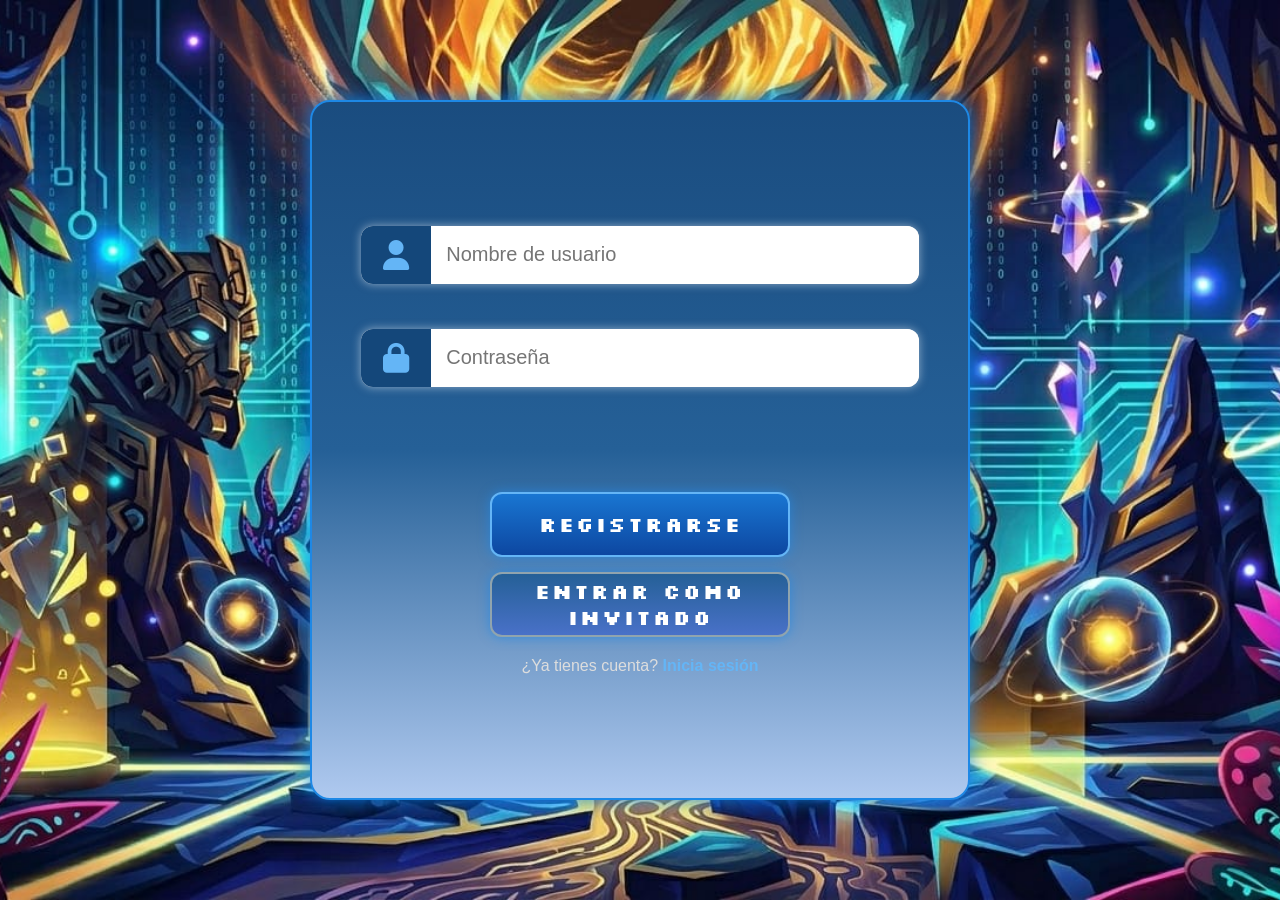
==== registro.html @ 5fcc48f3 "Add files via upload" ====
<!DOCTYPE html>
<html lang="es">
<head>
<meta charset="UTF-8">
<meta name="viewport" content="width=device-width, initial-scale=1.0">
<title>Registro | APP GAME</title>
<link rel="stylesheet" href="registro.css">
<link rel="stylesheet" href="daltonismo.css">
<link rel="stylesheet" href="https://cdnjs.cloudflare.com/ajax/libs/font-awesome/6.5.2/css/all.min.css">
</head>
<body>
<div class="contenedor">
<div class="panel">
<form action="registro.php" method="POST">
<div class="campo">
<i class="fa-solid fa-user"></i>
<input 
type="text" 
name="usuario" 
placeholder="Nombre de usuario"
autocomplete="off"
required>
</div>
<div class="campo">
<i class="fa-solid fa-lock"></i>
<input 
type="password" 
name="password" 
placeholder="Contraseña"
autocomplete="new-password"
required>
</div>
<button type="submit">
REGISTRARSE
</button>
<button type="button" onclick="entrarInvitado()" class="invitado">
ENTRAR COMO INVITADO
</button>
<p class="cuenta">
¿Ya tienes cuenta?
<a href="iniciosecion.html">Inicia sesión</a>
</p>
</form>
</div>
</div>
<script src="registro.js"></script>
<script src="daltonismo.js"></script>

</body>
</html>
---- registro.css ----
@import url('https://fonts.googleapis.com/css2?family=Silkscreen:wght@700&display=swap');

*{
margin:0;
padding:0;
box-sizing:border-box;
font-family:Arial,Helvetica,sans-serif;
}

body{
background:url("registro.jpg") center/cover fixed no-repeat;
display:flex;
justify-content:center;
align-items:center;
min-height:100vh;
}

.contenedor{
width:100%;
display:flex;
justify-content:center;
align-items:center;
padding:20px;
}

.panel{
width:660px;
min-height:700px;
background:linear-gradient(180deg,#1a4c7f,#256097,#afc9ef);
border:2px solid #1e88e5;
border-radius:20px;
display:flex;
justify-content:center;
align-items:center;
box-shadow:0 0 20px rgba(8, 132, 241, 0.886);
}

form{
width:85%;
text-align:center;
}

.campo{
width:100%;
height:58px;
background:#f5f5f5;
border-radius:12px;
margin-bottom:45px;
display:flex;
align-items:center;
overflow:hidden;
box-shadow:0 0 10px rgba(255, 254, 254, 0.5);
}

.campo i{
width:70px;
height:100%;
font-size:30px;
color:#64b5f6;
background:#14477a;
display:flex;
justify-content:center;
align-items:center;
}

.campo input{
flex:1;
height:100%;
border:none;
outline:none;
padding-left:15px;
font-size:20px;
background:white;
}

button{
margin-top:60px;
width:300px;
height:65px;
background:linear-gradient(#1976d2,#0d47a1);
color:white;
font-family:'Silkscreen',sans-serif;
font-size:20px;
font-weight:bold;
border:2px solid #64b5f6;
border-radius:12px;
cursor:pointer;
letter-spacing:2px;
transition:.3s;
box-shadow:0 0 12px rgba(30,136,229,.7);
}

button:hover{
transform:scale(1.05);
background:linear-gradient(#2196f3,#1565c0);
box-shadow:0 0 20px #2196f3;
}

.invitado{
margin-top:15px;
background:linear-gradient(#256097,#4971c8);
border:2px solid #90a4ae;
color:white;
}

.invitado:hover{
background:#0583c2;
box-shadow:0 0 15px #789bad;
}

.cuenta{
margin-top:20px;
color:#ddd;
font-size:16px;
}

.cuenta a{
color:#64b5f6;
font-weight:bold;
text-decoration:none;
}

.cuenta a:hover{
color:white;
}

@media(max-width:600px){

.panel{
width:95%;
min-height:600px;
}

form{
width:90%;
}

.campo{
height:50px;
margin-bottom:25px;
}

.campo i{
width:50px;
font-size:22px;
}

.campo input{
font-size:16px;
}

button{
width:90%;
height:55px;
font-size:17px;
margin-top:30px;
}

}
---- daltonismo.css ----
body.daltonismo{
    filter:hue-rotate(90deg) saturate(0.8);
}

body.daltonismo button{
    background:#333;
    color:white;
}

body.daltonismo h1{
    color:#ffcc00;
}

body.daltonismo p{
    color:white;
}
.modoDaltonico{
    display:flex;
    align-items:center;
    gap:10px;
    color:white;
}


.switch{
    position:relative;
    width:50px;
    height:25px;
}

.switch input{
    display:none;
}

.slider{
    position:absolute;
    inset:0;
    background:#555;
    border-radius:20px;
    cursor:pointer;
}

.slider:before{
    content:"";
    position:absolute;
    width:21px;
    height:21px;
    left:2px;
    top:2px;
    background:white;
    border-radius:50%;
    transition:.3s;
}

input:checked + .slider{
    background:#35be3b;
}

input:checked + .slider:before{
    transform:translateX(25px);
}
body.daltonismo .capa{
    background:rgba(255,0,0,.20);
    mix-blend-mode:hue;
}
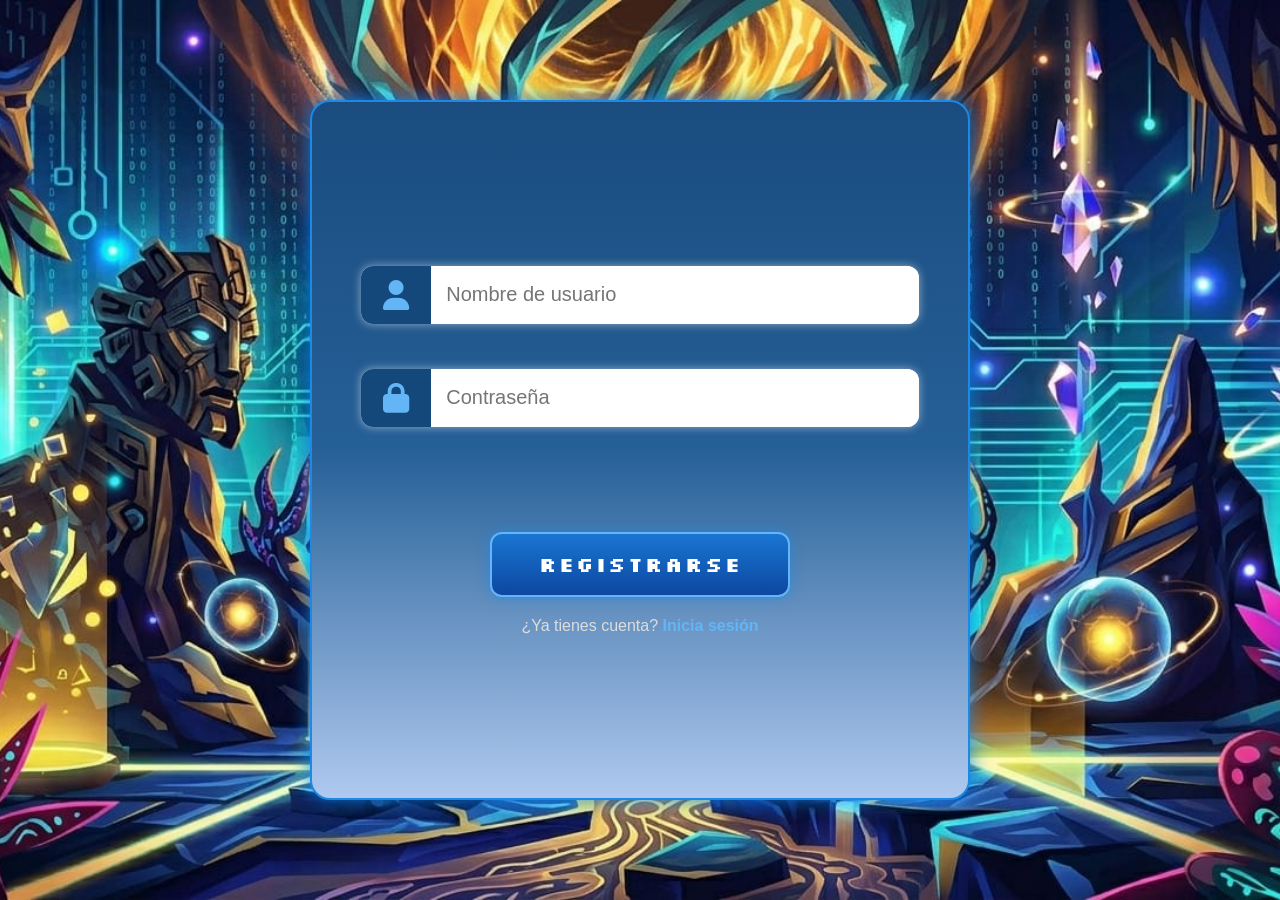
==== commit 9194e4cf: "Add files via upload ACTUALIZACION DE APPGAMER" ====
--- a/registro.html
+++ b/registro.html
@@ -1,50 +1,46 @@
-<!DOCTYPE html>
-<html lang="es">
-<head>
-<meta charset="UTF-8">
-<meta name="viewport" content="width=device-width, initial-scale=1.0">
-<title>Registro | APP GAME</title>
-<link rel="stylesheet" href="registro.css">
-<link rel="stylesheet" href="daltonismo.css">
-<link rel="stylesheet" href="https://cdnjs.cloudflare.com/ajax/libs/font-awesome/6.5.2/css/all.min.css">
-</head>
-<body>
-<div class="contenedor">
-<div class="panel">
-<form action="registro.php" method="POST">
-<div class="campo">
-<i class="fa-solid fa-user"></i>
-<input 
-type="text" 
-name="usuario" 
-placeholder="Nombre de usuario"
-autocomplete="off"
-required>
-</div>
-<div class="campo">
-<i class="fa-solid fa-lock"></i>
-<input 
-type="password" 
-name="password" 
-placeholder="Contraseña"
-autocomplete="new-password"
-required>
-</div>
-<button type="submit">
-REGISTRARSE
-</button>
-<button type="button" onclick="entrarInvitado()" class="invitado">
-ENTRAR COMO INVITADO
-</button>
-<p class="cuenta">
-¿Ya tienes cuenta?
-<a href="iniciosecion.html">Inicia sesión</a>
-</p>
-</form>
-</div>
-</div>
-<script src="registro.js"></script>
-<script src="daltonismo.js"></script>
-
-</body>
+<!DOCTYPE html>
+<html lang="es">
+<head>
+<meta charset="UTF-8">
+<meta name="viewport" content="width=device-width, initial-scale=1.0">
+<title>Registro | APP GAME</title>
+<link rel="stylesheet" href="registro.css">
+<link rel="stylesheet" href="daltonismo.css">
+<link rel="stylesheet" href="https://cdnjs.cloudflare.com/ajax/libs/font-awesome/6.5.2/css/all.min.css">
+</head>
+<body>
+<div class="contenedor">
+<div class="panel">
+<form action="registro.php" method="POST">
+<div class="campo">
+<i class="fa-solid fa-user"></i>
+<input 
+type="text" 
+name="usuario" 
+placeholder="Nombre de usuario"
+autocomplete="off"
+required>
+</div>
+<div class="campo">
+<i class="fa-solid fa-lock"></i>
+<input 
+type="password" 
+name="password" 
+placeholder="Contraseña"
+autocomplete="new-password"
+required>
+</div>
+<button type="submit">
+REGISTRARSE
+</button>
+<p class="cuenta">
+¿Ya tienes cuenta?
+<a href="iniciosecion.html">Inicia sesión</a>
+</p>
+</form>
+</div>
+</div>
+<script src="registro.js"></script>
+<script src="daltonismo.js"></script>
+</body>
 </html>
